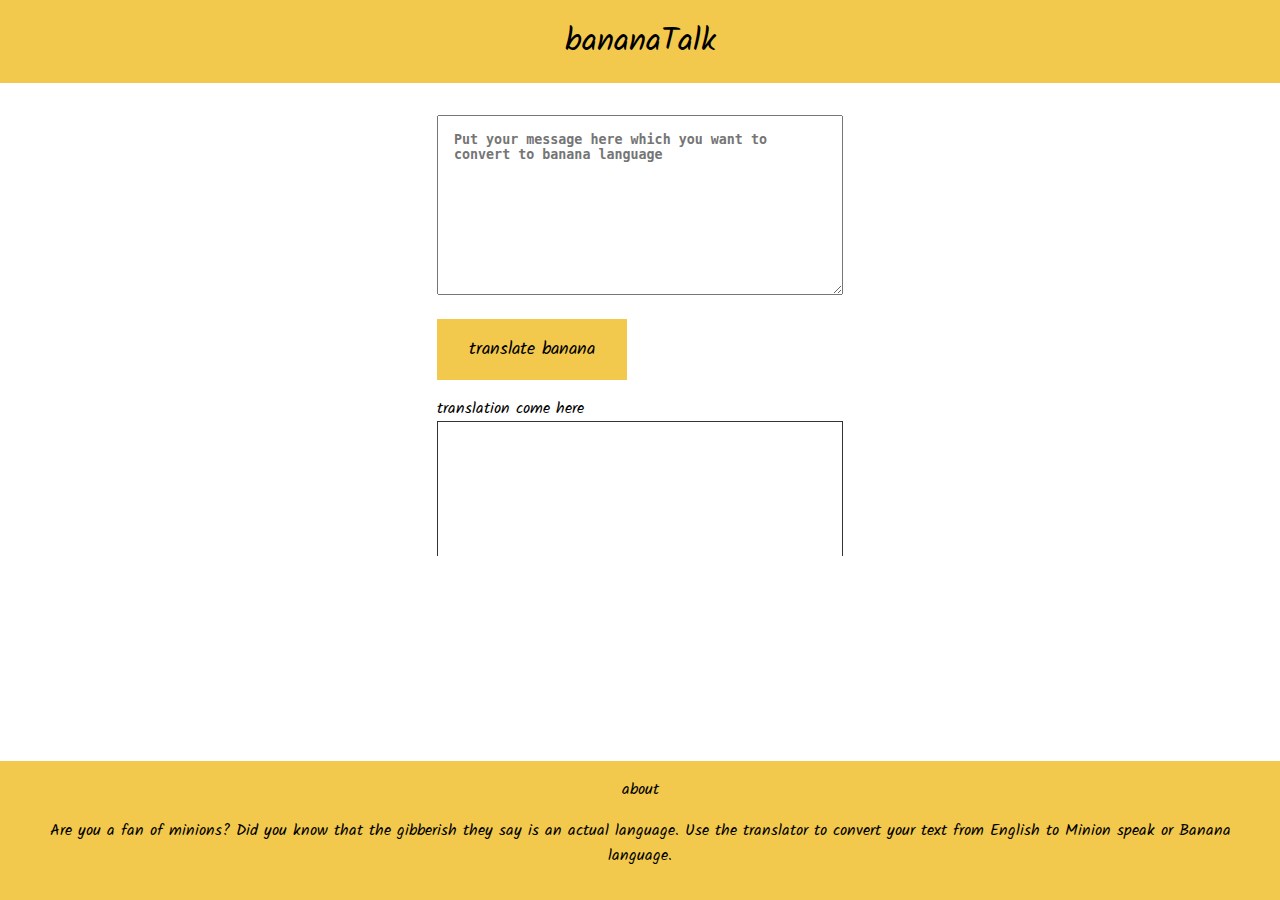
==== index.html @ 1db91a0c "intial commit" ====
<!DOCTYPE html>
<html lang="en">
<head>
    <meta charset="UTF-8">
    <meta http-equiv="X-UA-Compatible" content="IE=edge">
    <meta name="viewport" content="width=device-width, initial-scale=1.0">
    <title>banana Translate language</title>
    <link rel="stylesheet" href="style.css">
    <script src="app.js"rel="scriptfile"></script>
</head>
<body>
    <nav>
        <div id="nav-div">
            bananaTalk
        </div>
    </nav>
    <main id="main-primary">
        <textarea placeholder="Put your message here which you want to convert to banana language"id="translate-input"></textarea>
        <button id="translate-button">translate banana</button>
        <div>translation come here</div>
        <div id="translate-output"></div>
    </main>
    <footer>
        <div id="footer-element">
            about
            <p>
                Are you a fan of minions? Did you know that the gibberish they say is an actual language. Use the translator to convert your text from English to Minion speak or Banana language.
            </p>
        </div>

    </footer>
</body>
</html>
---- style.css ----
@import url('https://fonts.googleapis.com/css2?family=Kalam&display=swap');
:root{
    --primary: #F2C94C;
    --black: #333333;
    --width-break: 600px;
}
*{
    box-sizing: border-box;
    
}
body{
    margin:0;
}
#nav-div{
    font-size:2rem;
    text-align: center;
    width: 100%;
    margin-top: 0;
    padding: 1rem;
    background-color: var(--primary);
    border-bottom:var(--width-break) ;
    font-family: 'Kalam', cursive;
}
#translate-input{
    width: 100%;
    min-height: 20vh;
    margin-top: 2rem;
    font-size:600;
    font-weight: bold;
    padding:1rem;
    bottom:var(--width-break) ;
}
#translate-button{
    
    background-color: var(--primary);
    border: none;
    margin: 1rem 0rem;
    padding: 1rem 2rem;
    font-size: large;
    font-family: 'Kalam', cursive;
}
#translate-output{
    width: 100%;
    min-height: 15vh;
    max-height: 30vh;
    overflow: scroll;
    border: 1px solid var(--black);
    border-bottom:var(--width-break) ;
}
#footer-element{
    position: fixed;
    bottom: 0;
    width: 100%;
    padding: 1rem;
    background-color: var(--primary);
    text-align: center;
    display: block;
    font-family: 'Kalam', cursive;
}
#main-primary{
    width:max-content;
    margin:auto;
    font-family: 'Kalam', cursive;
}
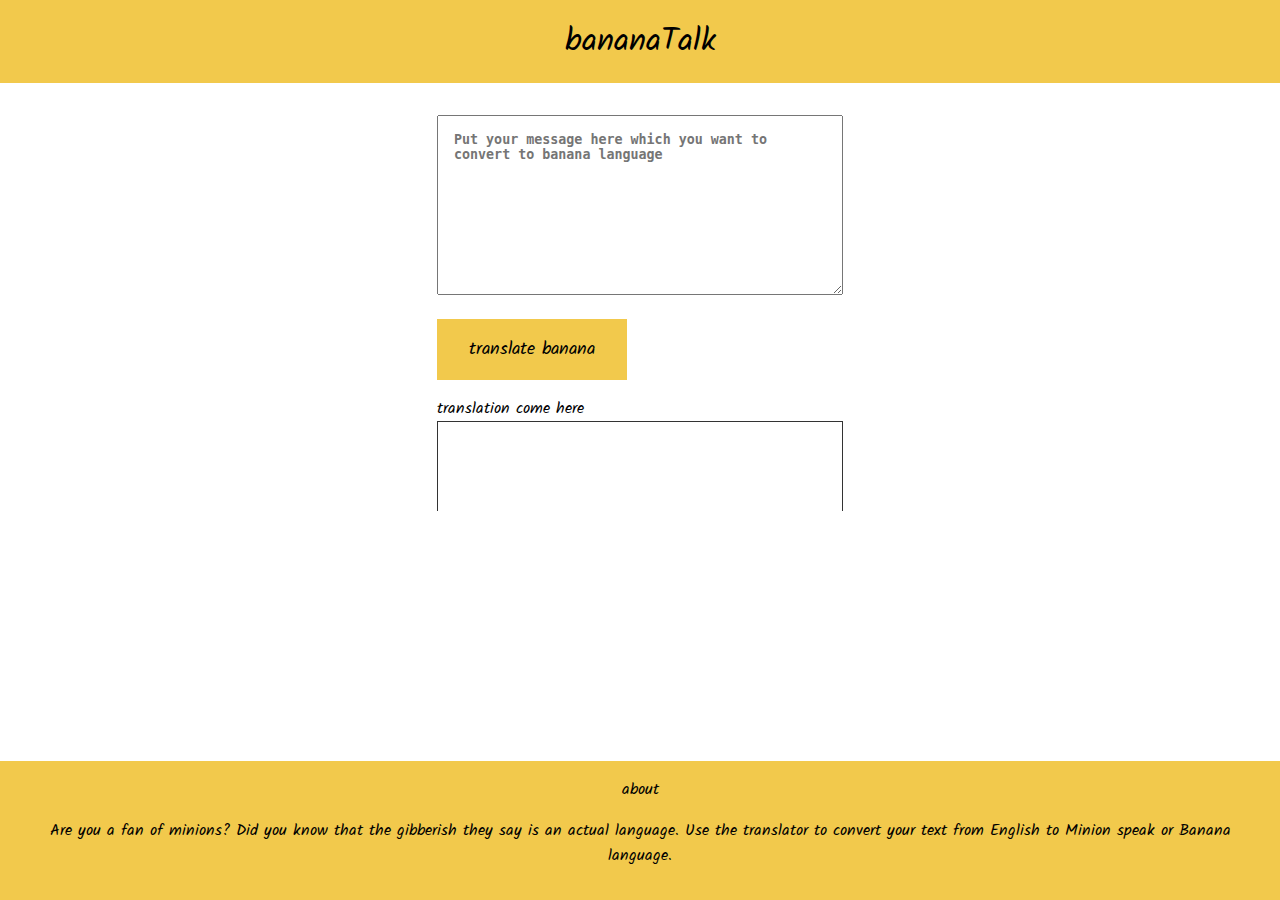
==== commit 5be3da7f: "added text app.js" ====
--- a/index.html
+++ b/index.html
@@ -6,7 +6,6 @@
     <meta name="viewport" content="width=device-width, initial-scale=1.0">
     <title>banana Translate language</title>
     <link rel="stylesheet" href="style.css">
-    <script src="app.js"rel="scriptfile"></script>
 </head>
 <body>
     <nav>
@@ -29,5 +28,6 @@
         </div>
 
     </footer>
+    <script src="app.js"type="text/javascript"></script>
 </body>
 </html>--- a/style.css
+++ b/style.css
@@ -41,8 +41,8 @@
 }
 #translate-output{
     width: 100%;
-    min-height: 15vh;
-    max-height: 30vh;
+    min-height: 10vh;
+    max-height: 20vh;
     overflow: scroll;
     border: 1px solid var(--black);
     border-bottom:var(--width-break) ;
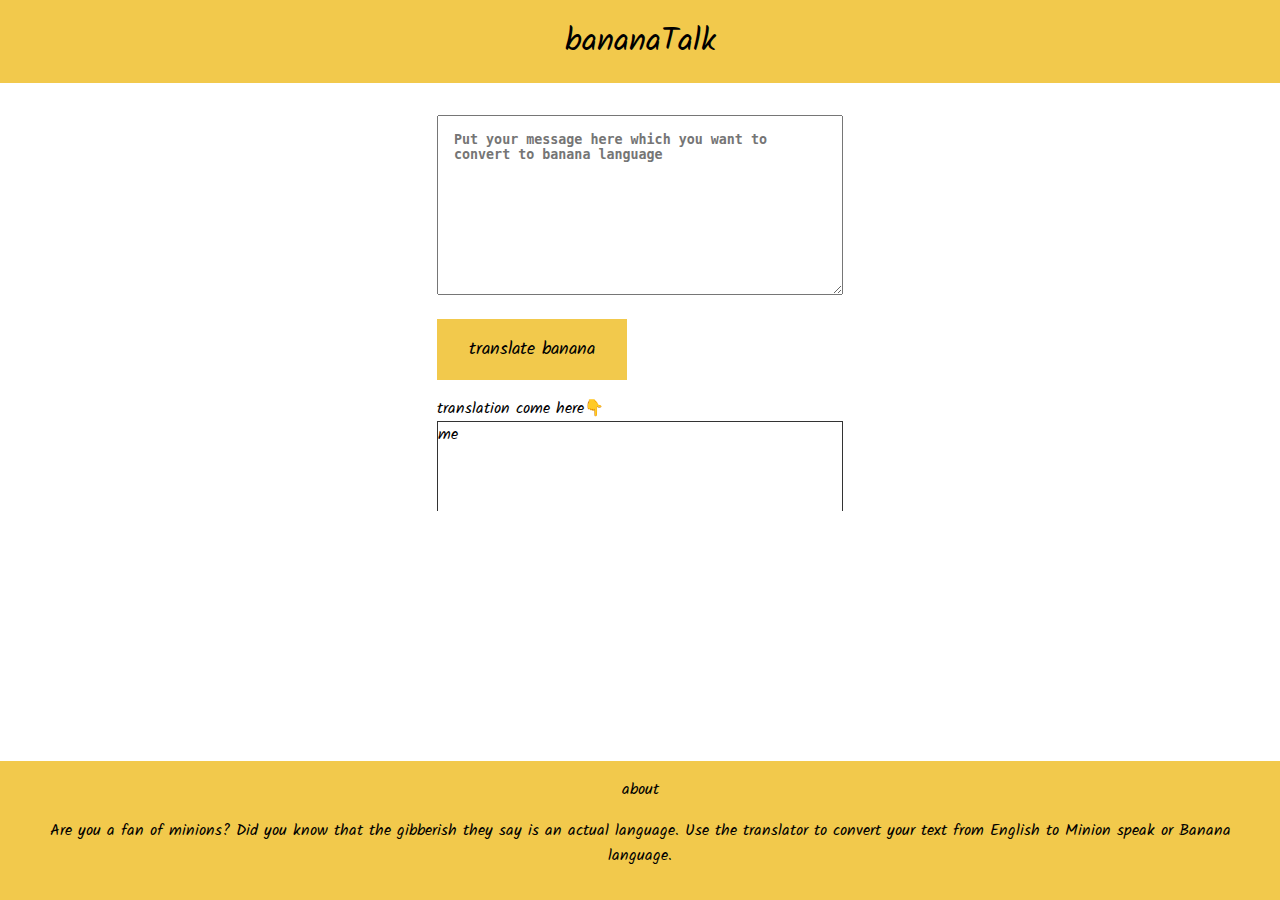
==== commit 8f3e3bfc: "ignore2" ====
--- a/index.html
+++ b/index.html
@@ -14,10 +14,10 @@
         </div>
     </nav>
     <main id="main-primary">
-        <textarea placeholder="Put your message here which you want to convert to banana language"id="translate-input"></textarea>
+        <textarea id="translate-input"placeholder="Put your message here which you want to convert to banana language"></textarea>
         <button id="translate-button">translate banana</button>
-        <div>translation come here</div>
-        <div id="translate-output"></div>
+        <div>translation come here👇</div>
+        <div id="translate-output">me</div>
     </main>
     <footer>
         <div id="footer-element">
--- a/style.css
+++ b/style.css
@@ -39,6 +39,13 @@
     font-size: large;
     font-family: 'Kalam', cursive;
 }
+#translate-button:hover{
+    color:aqua;
+}
+#translate-button:visited{
+    background-color: brown;
+} 
+
 #translate-output{
     width: 100%;
     min-height: 10vh;
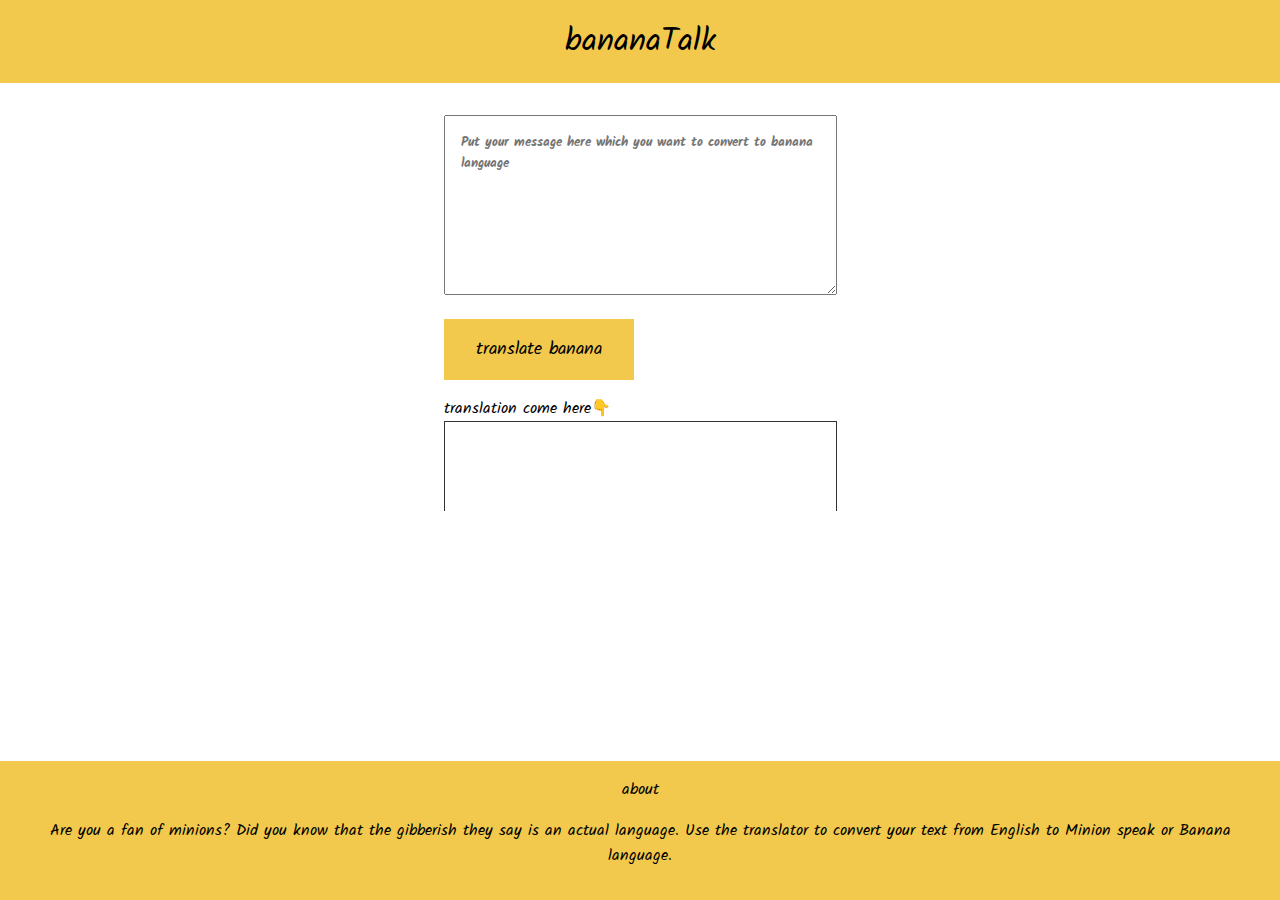
==== commit 11a78117: "div element updated" ====
--- a/index.html
+++ b/index.html
@@ -17,7 +17,7 @@
         <textarea id="translate-input"placeholder="Put your message here which you want to convert to banana language"></textarea>
         <button id="translate-button">translate banana</button>
         <div>translation come here👇</div>
-        <div id="translate-output">me</div>
+        <div id="translate-output"></div>
     </main>
     <footer>
         <div id="footer-element">
--- a/style.css
+++ b/style.css
@@ -28,7 +28,8 @@
     font-size:600;
     font-weight: bold;
     padding:1rem;
-    bottom:var(--width-break) ;
+    bottom:var(--width-break);
+    font-family: 'Kalam', cursive;
 }
 #translate-button{
     
